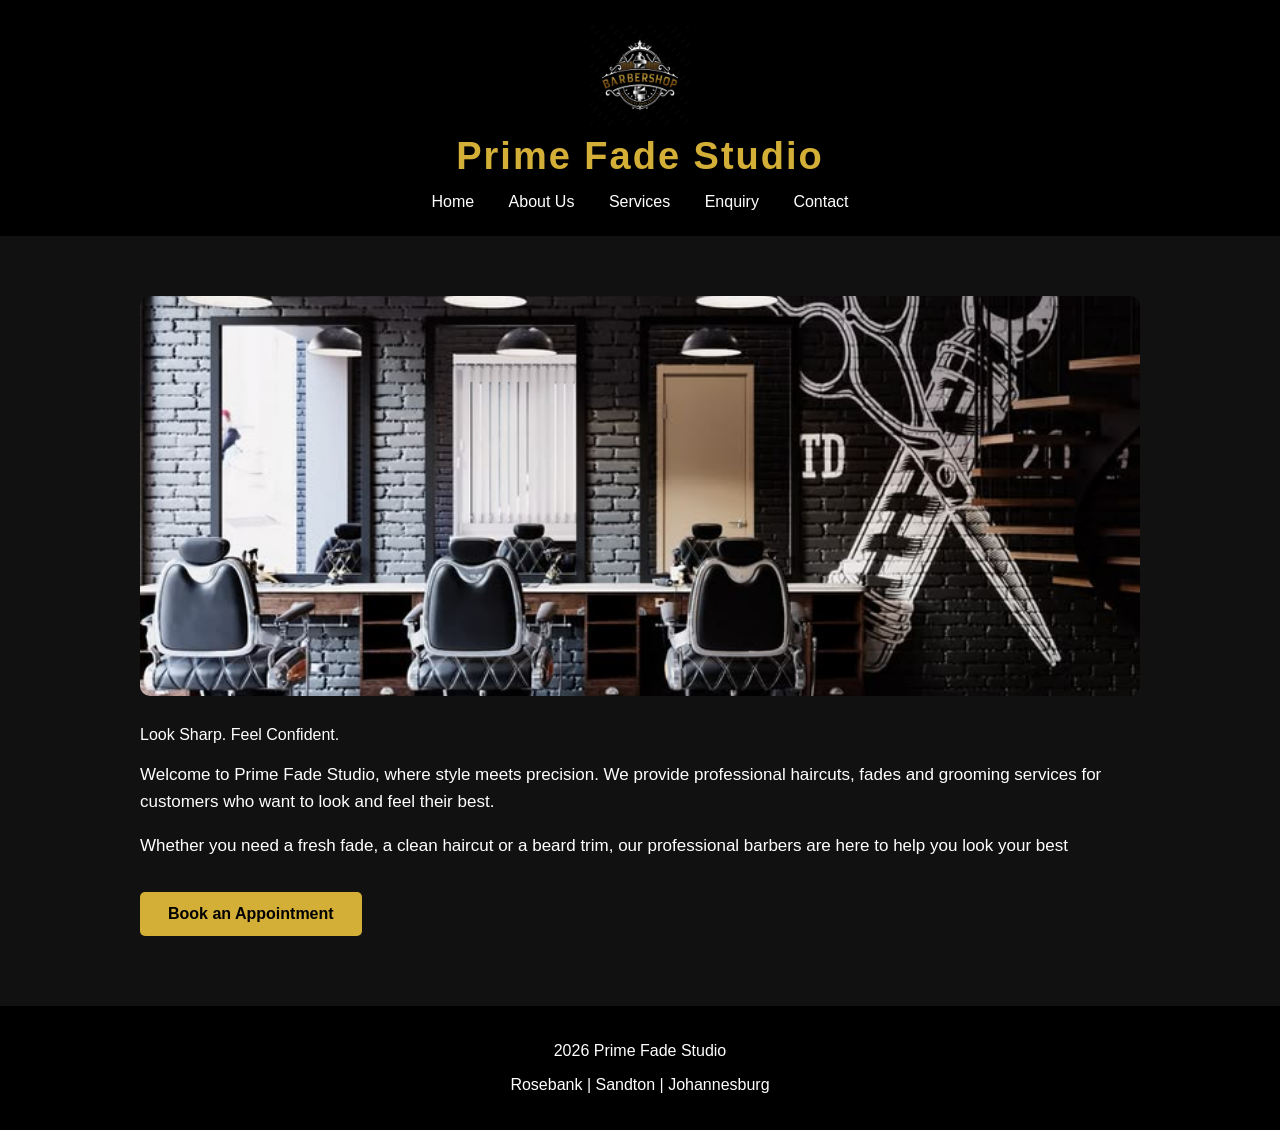
==== index.html @ 1ba707f9 "initial website project submission" ====
<!DOCTYPE html>
<html lang="en">
<head>
    <meta charset="UTF-8">
    <meta name="viewport" content="width=device-width, initial-scale=1.0">
    <title>Prime Fade Studio | Home </title>
    <link rel="stylesheet" href="css/style.css">
</head>
<body>
    <!--Website header and navigation-->
    <header>
        <img src="images/barbershop logo.jpg" alt="Prime Fade Studio logo" class="logo">
        <h1>Prime Fade Studio</h1>
        <nav>
            <a href="index.html">Home</a>
            <a href="about.html">About Us</a>
            <a href="services.html">Services</a>
            <a href="enquiry.html"> Enquiry</a>
            <a href="contact.html">Contact</a>
        </nav>


    </header>
    <!--Main homepage content-->
<main>
    <img src="images/babershop.jpg" alt="Modern barbershop interior"
    <h2>Look Sharp. Feel Confident.</h2>
    <p>
        Welcome to Prime Fade Studio, where style meets precision. We provide professional haircuts, fades and grooming services for customers who want to look and feel their best.
    </p>
    <p>
        Whether you need a fresh fade, a clean haircut or a beard trim, our professional barbers are here to help you look your best
    </p>
    <a href="enquiry.html">Book an Appointment</a>
</main>
<!--Website footer-->
<footer>
    <p> 2026 Prime Fade Studio </p>
    <p>Rosebank | Sandton | Johannesburg</p>
</footer>
    
</body>
</html>
---- css/style.css ----
/* 
Prime Fade Studio
Main Website Stylesheet*/
/*----General Website Styling----*/
body{background-color: #111111;
    color: white;
    font-family: "Segoe UI", Arial, Helvetica, sans-serif;
    margin: 0;
}
/*----Header and Navigation----*/
header{background-color: #000000;
padding: 25px;
text-align: center;
}
header h1{
    color: #d4af37;
    margin: 0 0 15px 0;
    font-size: 38px;
    letter-spacing: 2px;
}
nav a {
    color: white;
    text-decoration: none;
    margin: 0 15px;
    font-size: 16px;
    transition: 0.3s;
}
nav a:hover{
    color: #d4af37;
}
/*----Main Content----*/
main {
    max-width: 1000px;
    margin: 40px auto;
    padding: 20px;
}
main h2 {
    color: #d4af37;
    font-size: 32px;
}
main h3 {
    color: #d4af37;
    margin-top: 30px;
}
main p {
    line-height: 1.6;
    font-size: 17px;
}
footer {
    background-color: #000000;
    color: white;
    text-align: center;
    padding: 20px;
    margin-top: 50px;
}
main > a {
    display: inline-block;
    background-color: #d4af37;
    color: #000000;
    padding: 13px 28px;
    text-decoration: none;
    font-weight: bold;
    margin-top: 15px;
    border-radius: 5px;
    transition: 0.3s;
}
main> a:hover {
    background-color: white;
    color: black;
}
footer{
    background-color: #000000;
    color: white;
    text-align: center;
    padding: 20px;
    margin-top: 50px;
}
main img {
    width: 100%;
    max-width: 1000px;
    height: 400px;
    object-fit: cover;
    display: block;
    margin: 0 auto 30px auto;
    border-radius: 10px;
}
/*----Service Cards----*/
.service-card{
    background-color: #1c1c1c;
    padding: 25px;
    margin: 20px 0;
    border: 1px solid #333333;
    border-radius: 8px;
    transition: 0.3s;
}
.service-card:hover {
    border-color: #d4af37;
    transform: translateY(-3px);
}
/*----Service Image Styling----*/
.service-card img{
    width: 100%;
    max-width: 400px;
    height: 300px;
    object-fit: contain;
    display: block;
    margin: 15px auto;
    border-radius: 6px;
}
/*----Enquiry Form----*/
form {
    background-color: #1c1c1c;
    padding: 30px;
    max-width: 650px;
    margin: 30px auto;
    border-radius: 8px;
    border: 1px solid #333333;
}
form label {
    display: block;
    color: #d4af37;
    font-weight: bold;
    margin-top: 18px;
    margin-bottom: 7px;
}
form input,
form select,
form textarea {
    width: 100%;
    padding: 12px;
    box-sizing: border-box;
    background-color: #111111;
    color: white;
    border: 1px solid #444444;
    border-radius: 5px;
    font-size: 16px;
}
form textarea{
    min-height: 120px;
    resize: vertical;
}
form button {
    background-color: #d4af37;
    color: #000000;
    border: none;
    padding: 13px 25px;
    margin-top: 25px;
    font-size: 16px;
    font-weight: bold;
    border-radius: 5px;
    cursor: pointer;
}
form button:hover {
    background-color: #ffffff;
    color: #000000;
}
/*----Contact Sections----*/
.contact-section {
    background-color: #1c1c1c;
    padding: 25px;
    margin: 25px 0;
    border-radius: 8px;
    border: 1px solid #333333;
}
/*----Mobile Responsive Design----*/
@media (max-width: 600px) {
    header h1 {
        font-size: 28px;
    }
    nav a {
        display: block;
        margin: 10px 0;
    }
    main {
        padding: 15px;
        margin: 20px auto;
    }
    main img{
        height: 250px;
    }
    .service-card {
        padding: 18px;
    }
    .logo {
        width: 75px;
        height: 75px;
    }
    .location iframe {
        height: 250px;
    }
}
    
.logo {
    width: 100px;
    height: 100px;
    object-fit: contain;
    display: block;
    margin: 0 auto 10px auto;
}

.location {
    background-color: #111111;
    padding: 20px;
    margin-top: 20px;
    border-radius: 8px;
}
.location h4 {
    color: #d4af37;
    font-size: 22px;
}
.location iframe {
    width: 100%;
    max-width: 600px;
    height: 350px;
    border: 0;
    display: block;
    margin-top: 20px;
}
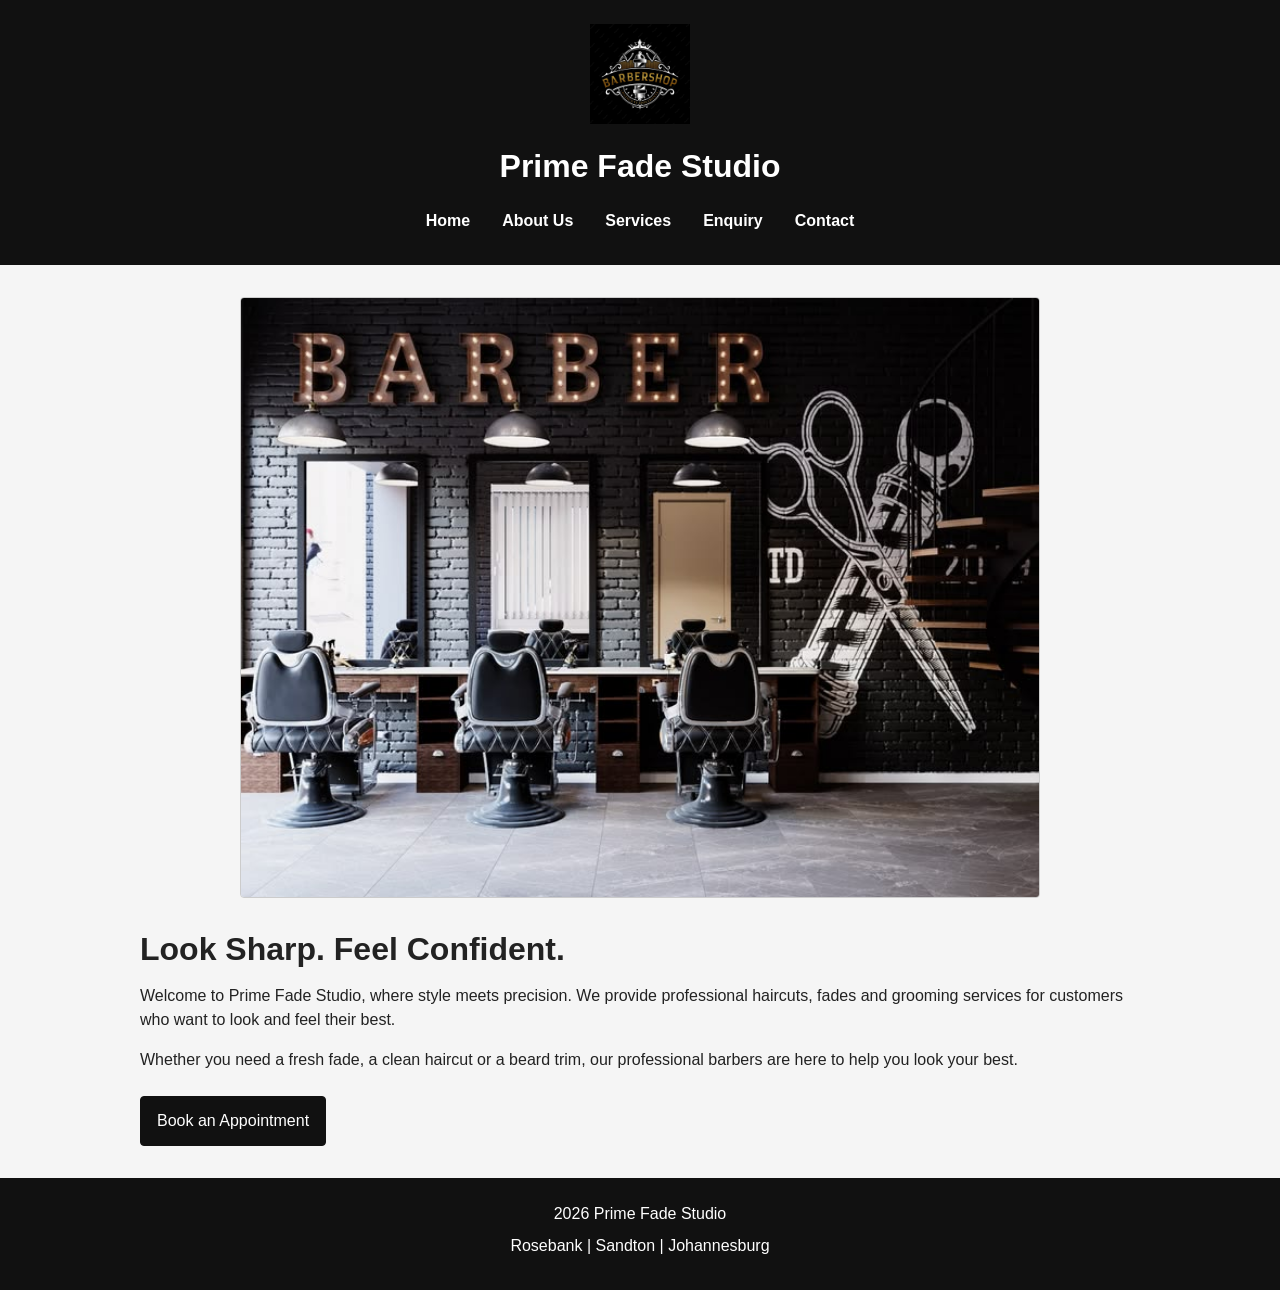
==== commit 17312cd8: "Part 1 final version" ====
--- a/index.html
+++ b/index.html
@@ -3,7 +3,7 @@
 <head>
     <meta charset="UTF-8">
     <meta name="viewport" content="width=device-width, initial-scale=1.0">
-    <title>Prime Fade Studio | Home </title>
+    <title>Prime Fade Studio | Home</title>
     <link rel="stylesheet" href="css/style.css">
 </head>
 <body>
@@ -15,7 +15,7 @@
             <a href="index.html">Home</a>
             <a href="about.html">About Us</a>
             <a href="services.html">Services</a>
-            <a href="enquiry.html"> Enquiry</a>
+            <a href="enquiry.html">Enquiry</a>
             <a href="contact.html">Contact</a>
         </nav>
 
@@ -23,13 +23,13 @@
     </header>
     <!--Main homepage content-->
 <main>
-    <img src="images/babershop.jpg" alt="Modern barbershop interior"
+    <img src="images/babershop.jpg" alt="Modern barbershop interior">
     <h2>Look Sharp. Feel Confident.</h2>
     <p>
         Welcome to Prime Fade Studio, where style meets precision. We provide professional haircuts, fades and grooming services for customers who want to look and feel their best.
     </p>
     <p>
-        Whether you need a fresh fade, a clean haircut or a beard trim, our professional barbers are here to help you look your best
+        Whether you need a fresh fade, a clean haircut or a beard trim, our professional barbers are here to help you look your best.
     </p>
     <a href="enquiry.html">Book an Appointment</a>
 </main>
--- a/css/style.css
+++ b/css/style.css
@@ -1,218 +1,334 @@
-/* 
-Prime Fade Studio
-Main Website Stylesheet*/
+
 /*----General Website Styling----*/
-body{background-color: #111111;
+/*CSS Reset*/
+*{
+    box-sizing: border-box;
+    margin: 0;
+    padding: 0;
+}
+/*style for the website*/
+body{
+    font-family: Arial, Helvetica, sans-serif;
+    font-size: 1rem;
+    line-height: 1.5;
+    color: #222222;
+    background-color: #f5f5f5;
+}
+/*Main content container*/
+main{
+    width: 90%;
+    max-width: 1000px;
+    margin: 2rem auto;
+}
+/*Heading style*/
+h1,
+h2,
+h3{
+    line-height: 1.2;
+}
+/*Paragraph style*/
+p{
+    margin-bottom: 1rem;
+}
+/*Link style*/
+a {
+    color: #222222;
+    text-decoration: none;
+}
+a:visited {
+    color: #222222;
+}
+a:hover {
+    text-decoration: underline;
+}
+a:focus {
+    outline: 2px solid #222222;
+}
+a:active {
+    color: #555555;
+}
+/*----Header and Navigation----*/
+header {
+    background-color: #111111;
     color: white;
-    font-family: "Segoe UI", Arial, Helvetica, sans-serif;
-    margin: 0;
-}
-/*----Header and Navigation----*/
-header{background-color: #000000;
-padding: 25px;
-text-align: center;
-}
-header h1{
-    color: #d4af37;
-    margin: 0 0 15px 0;
-    font-size: 38px;
-    letter-spacing: 2px;
+    text-align: center;
+    padding: 1.5rem;
+}
+.logo {
+    width: 100px;
+    height: auto;
+    margin-bottom: 1rem;
+}
+header h1 {
+    font-size: 2rem;
+    margin-bottom: 1rem;
+}
+nav {
+    display: flex;
+    justify-content: center;
+    align-items: center;
+    flex-wrap: wrap;
+    gap: 1rem;
 }
 nav a {
     color: white;
-    text-decoration: none;
-    margin: 0 15px;
-    font-size: 16px;
-    transition: 0.3s;
-}
-nav a:hover{
-    color: #d4af37;
-}
-/*----Main Content----*/
-main {
-    max-width: 1000px;
-    margin: 40px auto;
-    padding: 20px;
+    font-weight: bold;
+    padding: 0.5rem;
+}
+nav a:visited {
+    color: #ffffff;
+}
+nav a:hover {
+    color: #cccccc;
+    text-decoration: underline;
+}
+nav a:focus {
+    outline: 2px solid white;
+}
+nav a:active {
+    color: #999999;
+}
+/*----HOME PAGE----*/
+main > img {
+    display: block;
+    width: 100%;
+    height: auto;
+    margin-bottom: 2rem;
 }
 main h2 {
-    color: #d4af37;
-    font-size: 32px;
-}
-main h3 {
-    color: #d4af37;
-    margin-top: 30px;
+    font-size: 2rem;
+    margin-bottom: 1rem;
 }
 main p {
-    line-height: 1.6;
-    font-size: 17px;
-}
-footer {
-    background-color: #000000;
-    color: white;
-    text-align: center;
-    padding: 20px;
-    margin-top: 50px;
+    font-size: 1rem;
+    margin-bottom: 1rem;
 }
 main > a {
     display: inline-block;
-    background-color: #d4af37;
-    color: #000000;
-    padding: 13px 28px;
+    background-color: #111111;
+    color: #ffffff;
+    padding: 0.75rem 1rem;
+    margin-top: 0.5rem;
+    border: 1px solid #111111;
+    border-radius: 4px;
+}
+main > a:visited {
+    color: #ffffff;
+}
+main > a:hover {
+    background-color: #333333;
     text-decoration: none;
+}
+main > a:focus {
+    outline: 2px solid #555555;
+}
+main > a:active {
+    background-color: #555555;
+}
+
+/*----FOOTER----*/
+footer {
+    background-color: #111111;
+    color: #ffffff;
+    text-align: center;
+    padding: 1.5rem;
+    margin-top: 2rem;
+}
+footer p {
+    margin-bottom: 0.5rem;
+}
+/*ABOUT US PAGE*/
+main h3 {
+    font-size: 1.4rem;
+    margin-bottom: 2rem;
+    margin-bottom: 0.75rem;
+}
+main > img {
+    max-width: 800px;
+    margin: 2rem auto;
+    border: 1px solid #cccccc;
+    border-radius: 4px;
+}
+main ul {
+    margin: 1rem 0 1rem 2rem;
+}
+main li {
+    margin-bottom: 0.5rem;
+}
+/*SERVICES PAGE*/
+.service-card {
+    display: inline-block;
+    vertical-align: top;
+    width: 30%;
+    margin: 1%;
+    padding: 1rem;
+    background-color: #ffffff;
+    border: 1px solid #cccccc;
+    border-radius: 4px;
+    box-shadow: 0 2px 5px #cccccc;
+}
+.service-card h3 {
+    font-size: 1.3rem;
+    margin-bottom: 1rem;
+}
+.service-card img {
+    display: block;
+    width: 100%;
+    height: 180px;
+    object-fit: cover;
+    margin-bottom: 1rem;
+    border-radius: 4px;
+}
+.service-card p {
+    margin-bottom: 0.75rem;
+}
+main ul {
+    margin: 1rem 0 1rem 2rem;
+}
+main li {
+    margin-bottom: 0.5rem;
+}
+/*----ENQUIRY PAGE----*/
+form {
+    width: 100%;
+    max-width: 600px;
+    margin: 2rem auto;
+    padding: 1.5rem;
+    background-color: #ffffff;
+    border: 1px solid #cccccc;
+    border-radius: 4px;
+    box-shadow: 0 2px 5px #cccccc;
+}
+form label {
+    display: block;
     font-weight: bold;
-    margin-top: 15px;
-    border-radius: 5px;
-    transition: 0.3s;
-}
-main> a:hover {
-    background-color: white;
-    color: black;
-}
-footer{
-    background-color: #000000;
-    color: white;
-    text-align: center;
-    padding: 20px;
-    margin-top: 50px;
-}
-main img {
-    width: 100%;
-    max-width: 1000px;
-    height: 400px;
-    object-fit: cover;
-    display: block;
-    margin: 0 auto 30px auto;
-    border-radius: 10px;
-}
-/*----Service Cards----*/
-.service-card{
-    background-color: #1c1c1c;
-    padding: 25px;
-    margin: 20px 0;
-    border: 1px solid #333333;
-    border-radius: 8px;
-    transition: 0.3s;
-}
-.service-card:hover {
-    border-color: #d4af37;
-    transform: translateY(-3px);
-}
-/*----Service Image Styling----*/
-.service-card img{
-    width: 100%;
-    max-width: 400px;
-    height: 300px;
-    object-fit: contain;
-    display: block;
-    margin: 15px auto;
-    border-radius: 6px;
-}
-/*----Enquiry Form----*/
-form {
-    background-color: #1c1c1c;
-    padding: 30px;
-    max-width: 650px;
-    margin: 30px auto;
-    border-radius: 8px;
-    border: 1px solid #333333;
-}
-form label {
-    display: block;
-    color: #d4af37;
-    font-weight: bold;
-    margin-top: 18px;
-    margin-bottom: 7px;
+    margin-bottom: 0.5rem;
 }
 form input,
 form select,
 form textarea {
-    width: 100%;
-    padding: 12px;
-    box-sizing: border-box;
+    display: block;
+    width: 100%;
+    padding: 0.75rem;
+    margin-bottom: 1rem;
+    font-family: Arial, Helvetica, sans-serif;
+    font-size: 1rem;
+    border: 1px solid #999999;
+    border-radius: 4px;
+}
+form input:focus,
+form select:focus,
+form textarea:focus {
+    outline: 2px solid #555555;
+}
+form textarea {
+    resize: vertical;
+}
+form button {
     background-color: #111111;
-    color: white;
-    border: 1px solid #444444;
-    border-radius: 5px;
-    font-size: 16px;
-}
-form textarea{
-    min-height: 120px;
-    resize: vertical;
-}
-form button {
-    background-color: #d4af37;
-    color: #000000;
-    border: none;
-    padding: 13px 25px;
-    margin-top: 25px;
-    font-size: 16px;
+    color: #ffffff;
+    padding: 0.75rem 1.5rem;
+    border: 1px solid #111111;
+    border-radius: 4px;
+    font-size: 1rem;
     font-weight: bold;
-    border-radius: 5px;
-    cursor: pointer;
 }
 form button:hover {
+    background-color: #333333;
+}
+form button:focus {
+    outline: 2px solid #555555;
+}
+form button:active {
+    background-color: #555555;
+}
+/*----CONTACT PAGE----*/
+.contact-section {
+    margin-top: 2rem;
+    padding: 1.5rem;
     background-color: #ffffff;
-    color: #000000;
-}
-/*----Contact Sections----*/
-.contact-section {
-    background-color: #1c1c1c;
-    padding: 25px;
-    margin: 25px 0;
-    border-radius: 8px;
-    border: 1px solid #333333;
-}
-/*----Mobile Responsive Design----*/
-@media (max-width: 600px) {
+    border: 1px solid #cccccc;
+    border-radius: 4px;
+}
+.contact-section h3 {
+    font-size: 1.4rem;
+    margin-bottom: 1rem;
+}
+.location {
+    margin-bottom: 2rem;
+}
+.location h4 {
+    font-size: 1.2rem;
+    margin-bottom: 0.75rem;
+}
+.location p {
+    margin-bottom: 0.5rem;
+}
+.location iframe {
+    display: block;
+    width: 100%;
+    max-width: 600px;
+    height: 300px;
+    margin-top: 1rem;
+    border: 0;
+}
+.contact-section ul {
+    margin-left: 2rem;
+}
+.contact-section li {
+    margin-bottom: 0.5rem;
+}
+.contact-section form {
+    margin: 1rem 0 0 0;
+}
+/*----Responsive Design----*/
+@media (max-width: 768px) {
+    /*Header and navigation*/
+    header {
+        padding: 1rem;
+    }
     header h1 {
-        font-size: 28px;
+        font-size: 1.6rem;
+    }
+    nav {
+        flex-direction: column;
+        gap: 0.5rem;
     }
     nav a {
+        padding: 0.4rem;
+    }
+    /*Main content*/
+    main {
+        width: 95%;
+        margin: 1.5rem auto;
+    }
+    main h2 {
+        font-size: 1.6rem;
+    }
+    /*Services*/
+    .service-card {
         display: block;
-        margin: 10px 0;
-    }
-    main {
-        padding: 15px;
-        margin: 20px auto;
-    }
-    main img{
+        width: 100%;
+        margin: 1rem 0;
+    }
+    .service-card img {
+        height: auto;
+    }
+    /*Forms*/
+    form {
+        width: 100%;
+        padding: 1rem;
+    }
+    /*Contact Section*/
+    .contact-section {
+        padding: 1rem;
+    }
+    .location iframe {
+        width: 100%;
         height: 250px;
     }
-    .service-card {
-        padding: 18px;
-    }
-    .logo {
-        width: 75px;
-        height: 75px;
-    }
-    .location iframe {
-        height: 250px;
-    }
-}
-    
-.logo {
-    width: 100px;
-    height: 100px;
-    object-fit: contain;
-    display: block;
-    margin: 0 auto 10px auto;
-}
-
-.location {
-    background-color: #111111;
-    padding: 20px;
-    margin-top: 20px;
-    border-radius: 8px;
-}
-.location h4 {
-    color: #d4af37;
-    font-size: 22px;
-}
-.location iframe {
-    width: 100%;
-    max-width: 600px;
-    height: 350px;
-    border: 0;
-    display: block;
-    margin-top: 20px;
+    /*Footer*/
+    footer {
+        padding: 1rem;
+    }
 }
